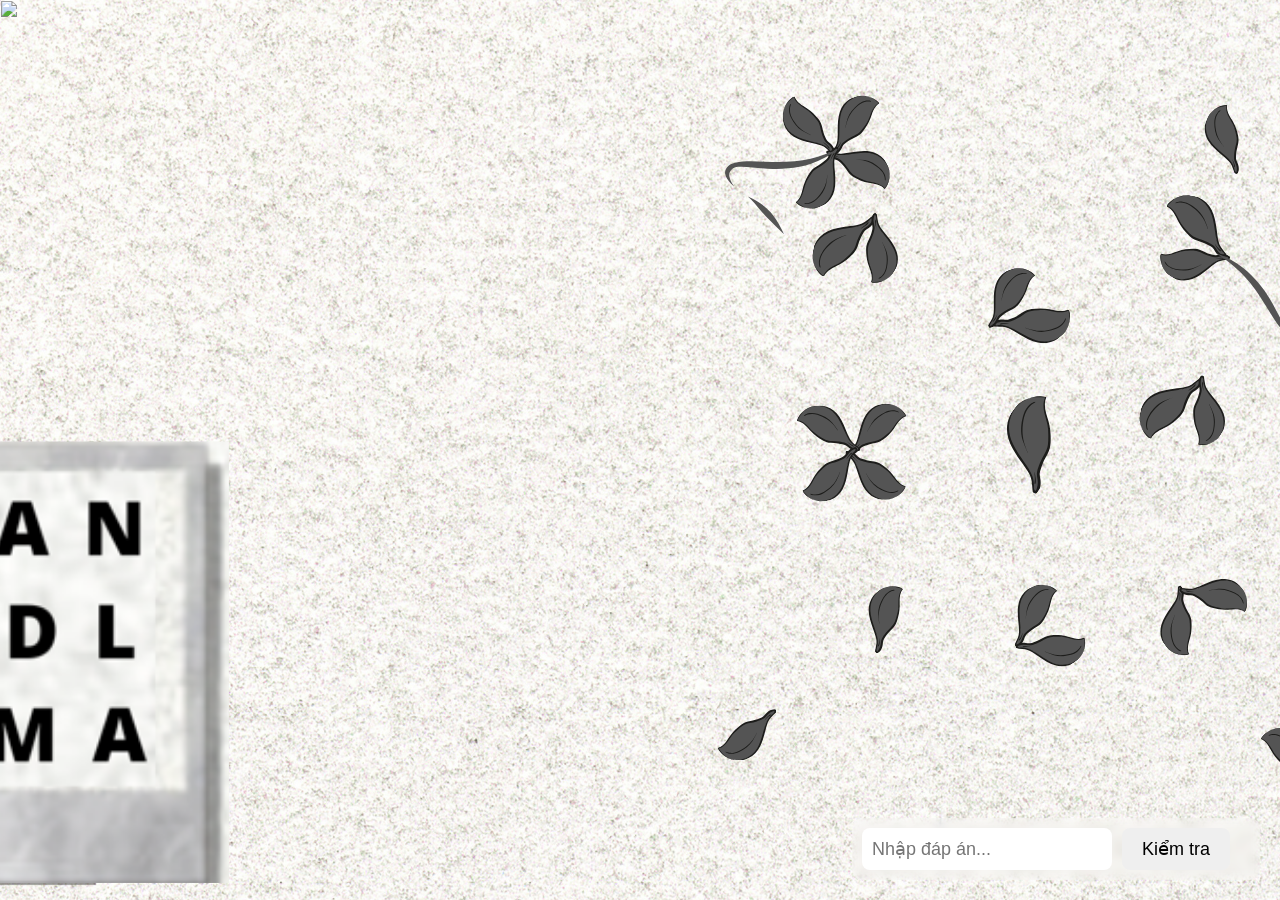
==== src/main/resources/static/index2.html @ bced9d19 "Add game assets and updated puzzle backgrounds" ====
<!DOCTYPE html>
<html lang="vi">
<head>
    <meta charset="UTF-8">
    <title>Game Puzzle</title>
    <link rel="stylesheet" href="style2.css">
</head>
<body>

<div class="game">

    <!-- Nền -->
    <img src="background1.svg" class="background">

    <!-- Lá -->
    <img src="leaf7.svg" class="leaf leaf7">

    <!-- Ô nhập đáp án -->
    <div class="answer-container">
        <input type="text" id="answerInput" placeholder="Nhập đáp án...">
        <button id="checkBtn">Kiểm tra</button>
        <span id="message"></span>
    </div>

</div>
<script src="script2.js"></script>
</body>
</html>
---- src/main/resources/static/style2.css ----
*{
    margin:0;
    padding:0;
    box-sizing:border-box;
}
html, body {
    width: 100%;
    height: 100%;
}

body{
    margin: 0;
    min-height: 100vh;

    overflow:hidden;
    user-select:none;

    background:#ffffff;
}

/* Khung game */

.game{
    position: relative;
    width: 100vw;
    height: 100vh;

    display: block;
}

/* Ảnh nền */

.background{
    position: fixed;
    top: 0;
    left: 0;

    width: 100vw;
    height: 100vh;

    object-fit: cover;

    z-index: 0;
    pointer-events: none;
}

/* Lá */

.leaf{
    position:absolute;

    z-index:2;

    cursor:grab;
    user-select:none;
}

/* Lá số 7 */

.leaf7{
    width:590px;

    top:1px;
    left:1px;


}

/* Hiệu ứng đung đưa nhẹ */

@keyframes sway{

    0%{
        transform:rotate(-1deg);
    }

    50%{
        transform:rotate(1deg);
    }

    100%{
        transform:rotate(-1deg);
    }
}

/* Ô nhập đáp án */

.answer-container{
    position: absolute;

    bottom: 20px;
    right: 20px;

    z-index: 1000;

    display: flex;
    gap: 10px;
    background: rgba(255,255,255,0.2);
    padding: 10px;
    border-radius: 10px;
    backdrop-filter: blur(5px);

}

.answer-container input{
    width:250px;

    padding:10px;

    border:none;
    border-radius:8px;

    font-size:18px;
}

.answer-container button{
    padding:10px 20px;

    border:none;
    border-radius:8px;

    cursor:pointer;

    font-size:18px;
}

#message{
    color:red;
    font-size:18px;
    font-weight:bold;
    margin-left:10px;
}
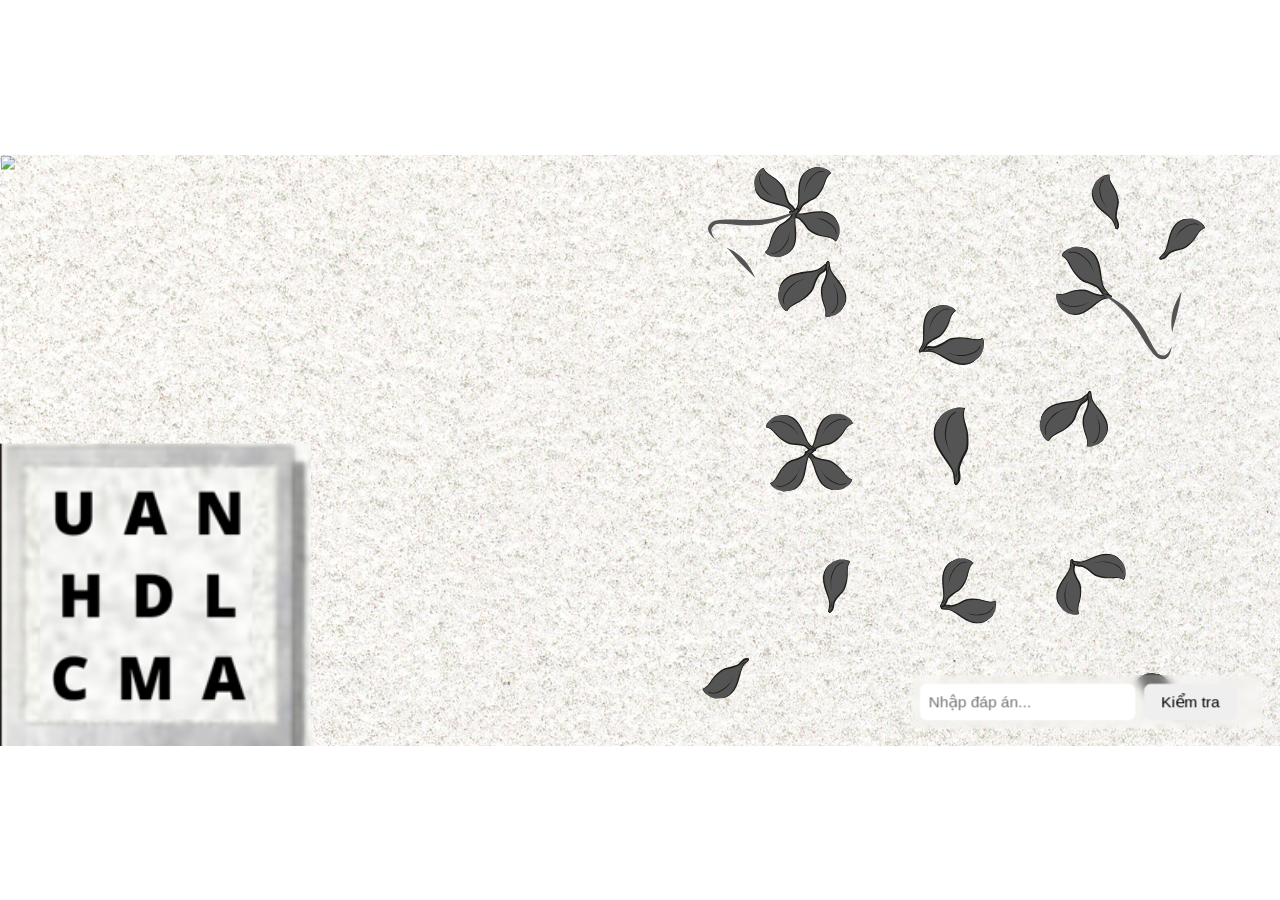
==== commit b62185b0: "Keep puzzle scenes aligned across screen sizes" ====
--- a/src/main/resources/static/index2.html
+++ b/src/main/resources/static/index2.html
@@ -9,17 +9,20 @@
 
 <div class="game">
 
-    <!-- Nền -->
-    <img src="background1.svg" class="background">
+    <!-- Canvas khớp với khung chuẩn 1486 × 686 -->
+    <div class="game-scene">
+        <!-- Nền -->
+        <img src="background1.svg" class="background">
 
-    <!-- Lá -->
-    <img src="leaf7.svg" class="leaf leaf7">
+        <!-- Lá -->
+        <img src="leaf7.svg" class="leaf leaf7">
 
-    <!-- Ô nhập đáp án -->
-    <div class="answer-container">
-        <input type="text" id="answerInput" placeholder="Nhập đáp án...">
-        <button id="checkBtn">Kiểm tra</button>
-        <span id="message"></span>
+        <!-- Ô nhập đáp án -->
+        <div class="answer-container">
+            <input type="text" id="answerInput" placeholder="Nhập đáp án...">
+            <button id="checkBtn">Kiểm tra</button>
+            <span id="message"></span>
+        </div>
     </div>
 
 </div>
--- a/src/main/resources/static/style2.css
+++ b/src/main/resources/static/style2.css
@@ -28,15 +28,24 @@
     display: block;
 }
 
+/* Giữ nguyên bố cục mốc 1486 × 686 trên mọi màn hình. */
+.game-scene{
+    position:absolute;
+    width:1486px;
+    height:686px;
+    overflow:hidden;
+    transform-origin:top left;
+}
+
 /* Ảnh nền */
 
 .background{
-    position: fixed;
+    position:absolute;
     top: 0;
     left: 0;
 
-    width: 100vw;
-    height: 100vh;
+    width:100%;
+    height:100%;
 
     object-fit: cover;
 
